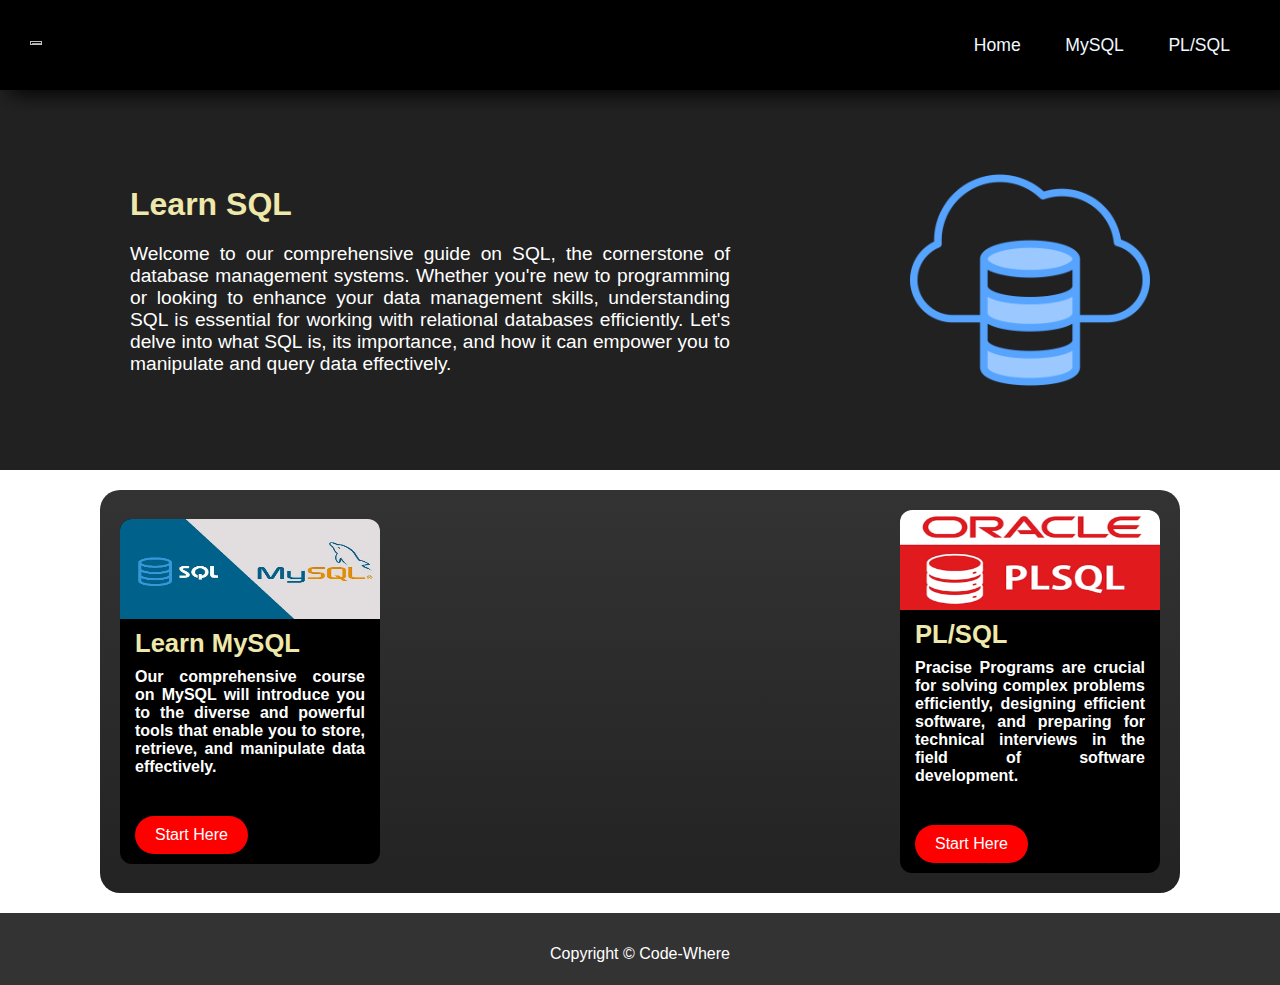
==== index.html @ 26e1b67e "k" ====
<html lang="en">

<head>
    <meta charset="UTF-8">
    <meta name="viewport" content="width=device-width, initial-scale=1.0">
    <title>CodeWhere - Learn DS</title>
    <link rel="stylesheet" href="css/style.css">
</head>

<body>
    <nav class="d-flex">
        <img src="https://code-where.github.io/Abhishek-Dhawan/img/logo.png" alt="logo">
        <ul>
            <li><a href="#">Home</a></li>
            <li><a href="programs.html">MySQL</a></li>
            <li><a href="programs.html">PL/SQL</a></li>
        </ul>
    </nav>
    <div class="midsec d-flex">
        <div class="left">
            <h1>Learn SQL</h1>
            <p>Welcome to our comprehensive guide on SQL, the cornerstone of database management systems. Whether you're new to programming or looking to enhance your data management skills, understanding SQL is essential for working with relational databases efficiently. Let's delve into what SQL is, its importance, and how it can empower you to manipulate and query data effectively.</p>
        </div>
        <img src="images/logo.png" alt="dsimg">
    </div>
    <div class="card-container d-flex" id="card-container">
        <div class="card">
            <img src="images/mysqlbg.avif" alt="">
            <h2>Learn MySQL</h2>
            <h4>Our comprehensive course on MySQL will introduce you to the diverse and powerful tools that
                enable you to store, retrieve, and manipulate data effectively. </h4>
            <a href="programs.html">Start Here</a>
        </div>
        <div class="card">
            <img src="images/plsqlbg.png" alt="">
            <h2>PL/SQL</h2>
            <h4>Pracise Programs are crucial for solving complex problems efficiently, designing efficient software, and
                preparing for technical interviews in the field of software development.</h4>
            <a href="programs.html">Start Here</a>
        </div>
    </div>
    <div class="footer">
        <p>Copyright &copy; Code-Where</p>
    </div>
</body>

</html>
---- css/style.css ----
*{
    margin: 0;
    padding: 0;
    border: 0;
    text-align: justify;
    font-family: 'Gill Sans', 'Gill Sans MT', Calibri, 'Trebuchet MS', sans-serif;
}
a{
    display: inline-block;
    cursor: pointer;
}
.d-flex{
    display: flex;
    align-items: center;
    justify-content: space-between;
}
nav{
    height: 10vh;
    background-color: black;
    padding: 0px 30px;
    box-shadow: 12px 2px 20px 2px black;
}
nav img{
    cursor: pointer;
    width: 10%;
}
nav ul li{
    display: inline;
    padding: 10px;
}
nav ul li a{
    color: aliceblue;
    text-decoration: none;
    font-size: 1.1em;
    border-radius: 20px;
    padding: 10px 10px;
    transition: 0.2s;
}
nav ul li a:hover{
    background-color: white;
    color: black;
}
.midsec{
    height: 300px;
    background-color: rgba(2, 2, 2, 0.88);
    color: white;
    justify-content: space-around;
    padding: 40px;
    overflow: hidden;
}
.midsec .left{
    width: 50%;
    text-align: justify;
}
.midsec .left h1{
    margin-bottom: 20px;
    color: palegoldenrod;
}
.midsec .left p{
    font-size: 1.2em;
}
.midsec img{
    width: 20%;
}
.card-container{
    background: linear-gradient(#333,#232323);
    margin: 20px 100px;
    border-radius: 20px;
    padding: 20px;
}
.card{
    width:25%;
    background-color: black;
    border-radius: 12px;
    text-align: justify;
}
.card img{
    width: 100%;
    height: 100px;
    border-radius: 12px 12px 0px 0px;
}
.card h2{
    font-size: 1.6em;
    color: palegoldenrod;
}
.card h2, .card h4, .card a{
    margin: 10px 15px;
}
.card h4{
    color: white;
    font-size: 1em;
    padding: 0px 0px 20px 0px;
}
.card a{
    padding: 10px 20px;
    color: white;
    border-radius: 20px;
    background-color: red;
    text-decoration: none;
}
.footer{
    background-color: #333;
    height: 8vh;
    color: white;
}
.footer p{
    padding-top: 3.5vh;
    text-align: center;
}
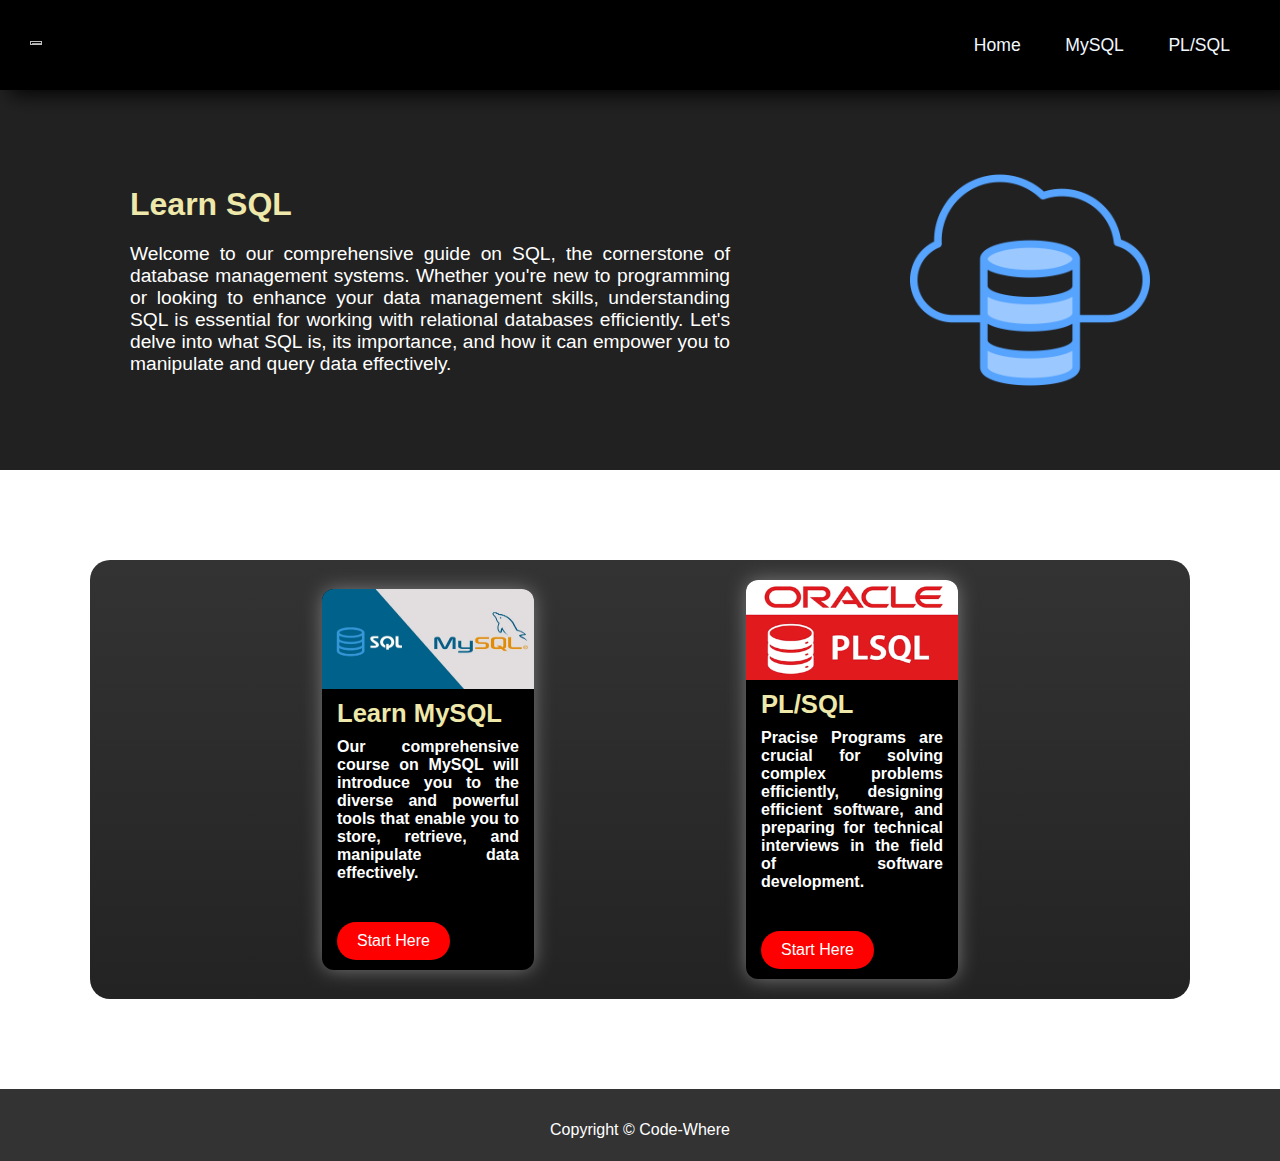
==== commit 172eb6bb: "MySql Completed" ====
--- a/index.html
+++ b/index.html
@@ -43,5 +43,5 @@
         <p>Copyright &copy; Code-Where</p>
     </div>
 </body>
-
+<script src="alert.js"></script>
 </html>--- a/css/style.css
+++ b/css/style.css
@@ -61,18 +61,29 @@
 }
 .midsec img{
     width: 20%;
+    transition: all 0.3s;
+}
+.midsec img:hover{
+    filter: contrast(10);
+    transform: scale(1.02);
 }
 .card-container{
     background: linear-gradient(#333,#232323);
-    margin: 20px 100px;
+    margin: 10vh 10vh;
     border-radius: 20px;
     padding: 20px;
+    justify-content: space-evenly;
 }
 .card{
-    width:25%;
+    width:20%;
     background-color: black;
     border-radius: 12px;
     text-align: justify;
+    transition: all 0.2s;
+    box-shadow: 0px 0px 20px -1px gray;
+}
+.card:hover{
+    transform: scale(0.97);
 }
 .card img{
     width: 100%;
